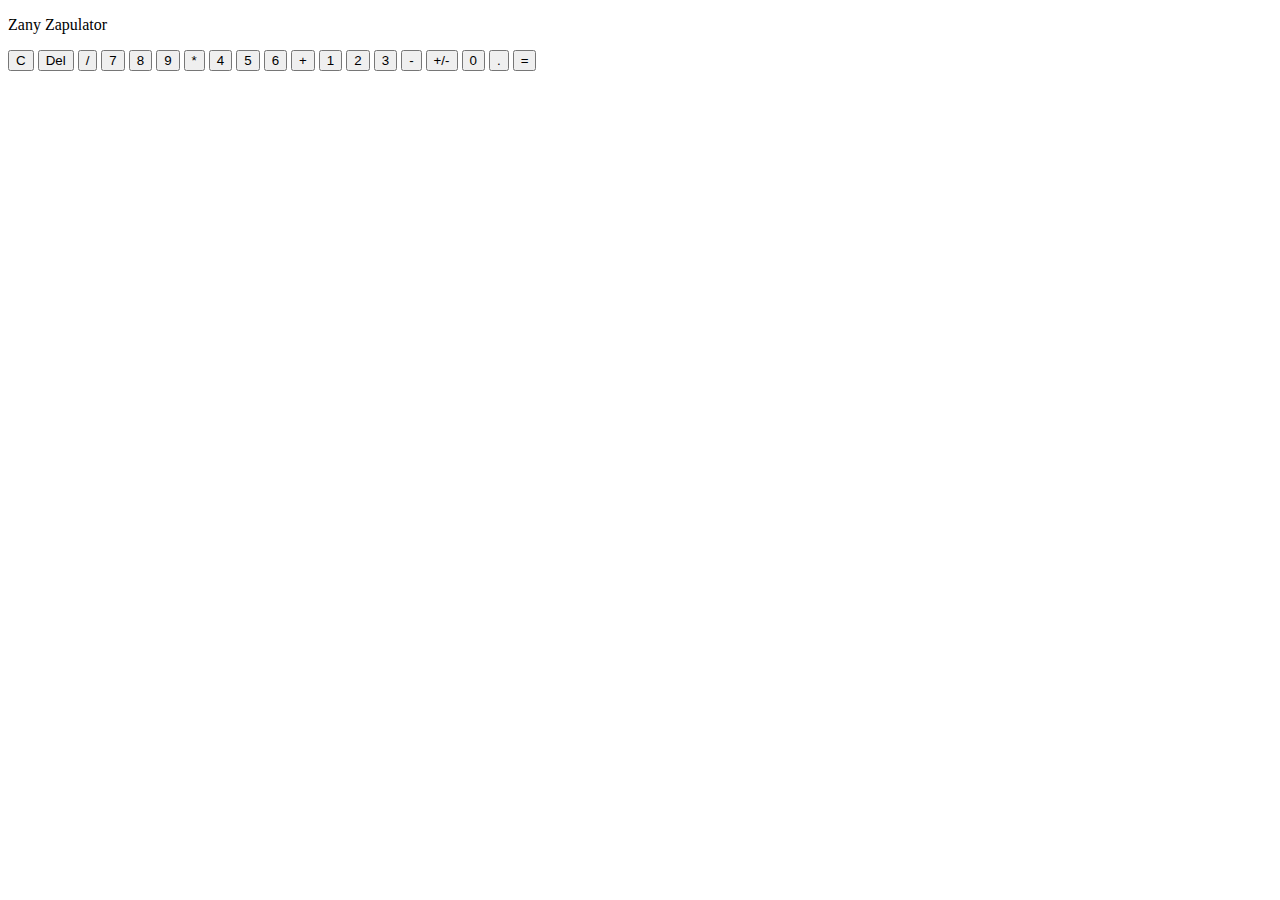
==== calculator.html @ 43c136ef "add an html File" ====
<!DOCTYPE html>
<html lang="en">
<head>
    <meta charset="UTF-8">
    <meta name="viewport" content="width=device-width, initial-scale=1.0">
    <title>Calculator</title>
    <link rel="Stylesheet" href="index.css">
    <script src="calculator.js" defer></script>
</head>
<body>
<div class="display" data-input=""></div>
<div class="Cal_name"><p>Zany Zapulator</p></div>
<div class="Buttons">
    <button class="Clear">C</button>
    <button class="Delete">Del</button>
    <button class="Division">/</button>
    <button class="Seven">7</button>
    <button class="Eight">8</button>
    <button class="Nine">9</button>
    <button class="Multiply">*</button>
    <button class="Four">4</button>
    <button class="Five">5</button>
    <button class="Six">6</button>
    <button class="Plus">+</button>
    <button class="One">1</button>
    <button class="Two">2</button>
    <button class="Three">3</button>
    <button class="Minus">-</button>
    <button class="Plus">+/-</button>
    <button class="Zero">0</button>
    <button class="Point">.</button>
    <button class="Equal">=</button>
</div>
</body>
</html>
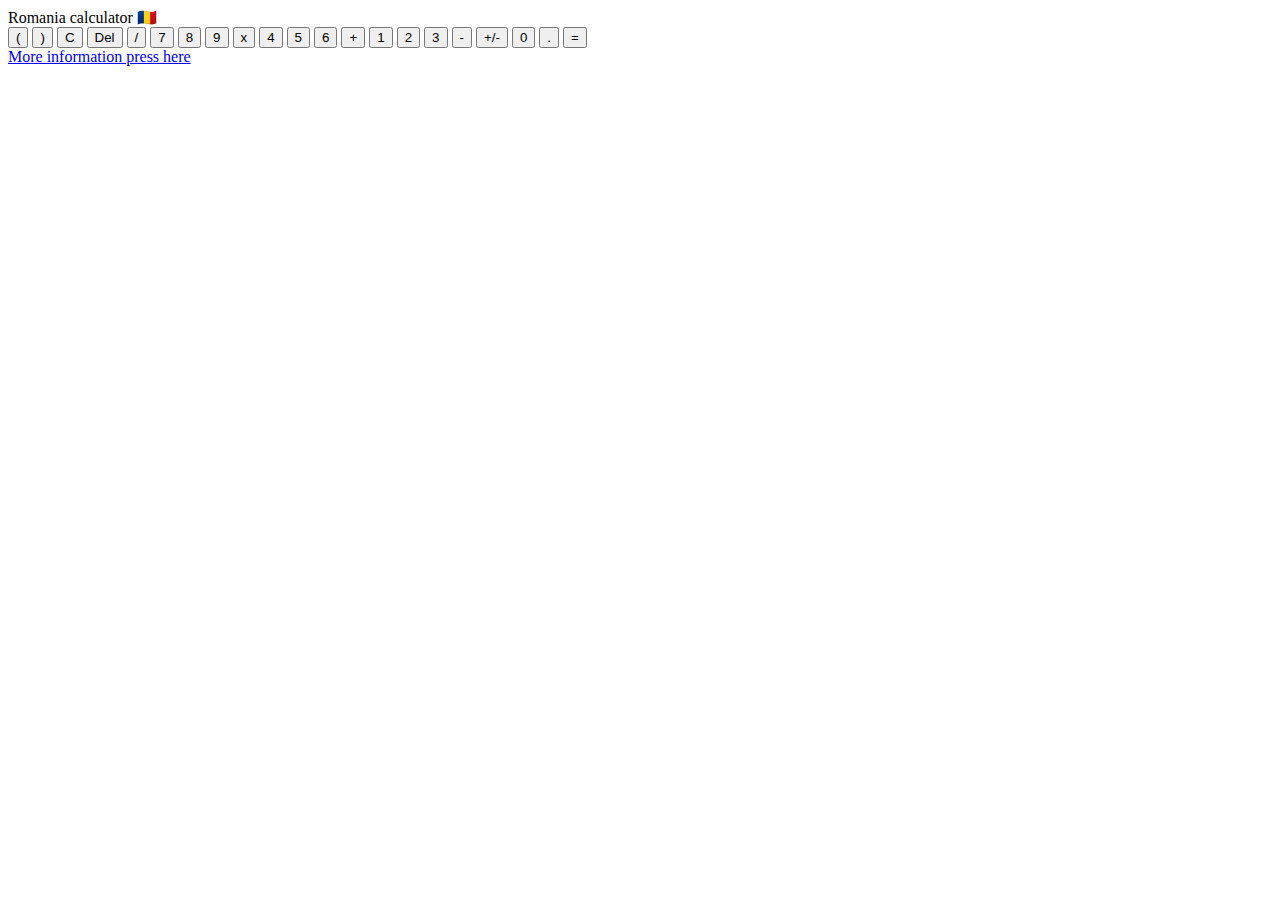
==== commit 909914f4: "add new buttons and add new text" ====
--- a/calculator.html
+++ b/calculator.html
@@ -8,16 +8,20 @@
     <script src="calculator.js" defer></script>
 </head>
 <body>
-<div class="display" data-input=""></div>
-<div class="Cal_name"><p>Zany Zapulator</p></div>
+    <div class="title">Romania calculator 🇷🇴</div>
+  <div class="container">
+    <div class="display">
+    </div>
 <div class="Buttons">
+    <button class="Bracket-o">(</button>
+    <button class="Bracket-c">)</button>
     <button class="Clear">C</button>
     <button class="Delete">Del</button>
     <button class="Division">/</button>
     <button class="Seven">7</button>
     <button class="Eight">8</button>
     <button class="Nine">9</button>
-    <button class="Multiply">*</button>
+    <button class="Multiply">x</button>
     <button class="Four">4</button>
     <button class="Five">5</button>
     <button class="Six">6</button>
@@ -26,10 +30,12 @@
     <button class="Two">2</button>
     <button class="Three">3</button>
     <button class="Minus">-</button>
-    <button class="Plus">+/-</button>
+    <button class="Plusminus">+/-</button>
     <button class="Zero">0</button>
     <button class="Point">.</button>
     <button class="Equal">=</button>
 </div>
+</div>
+<div class="info"><a href="https://youtu.be/dQw4w9WgXcQ?feature=shared" >More information press here</a></div>
 </body>
 </html>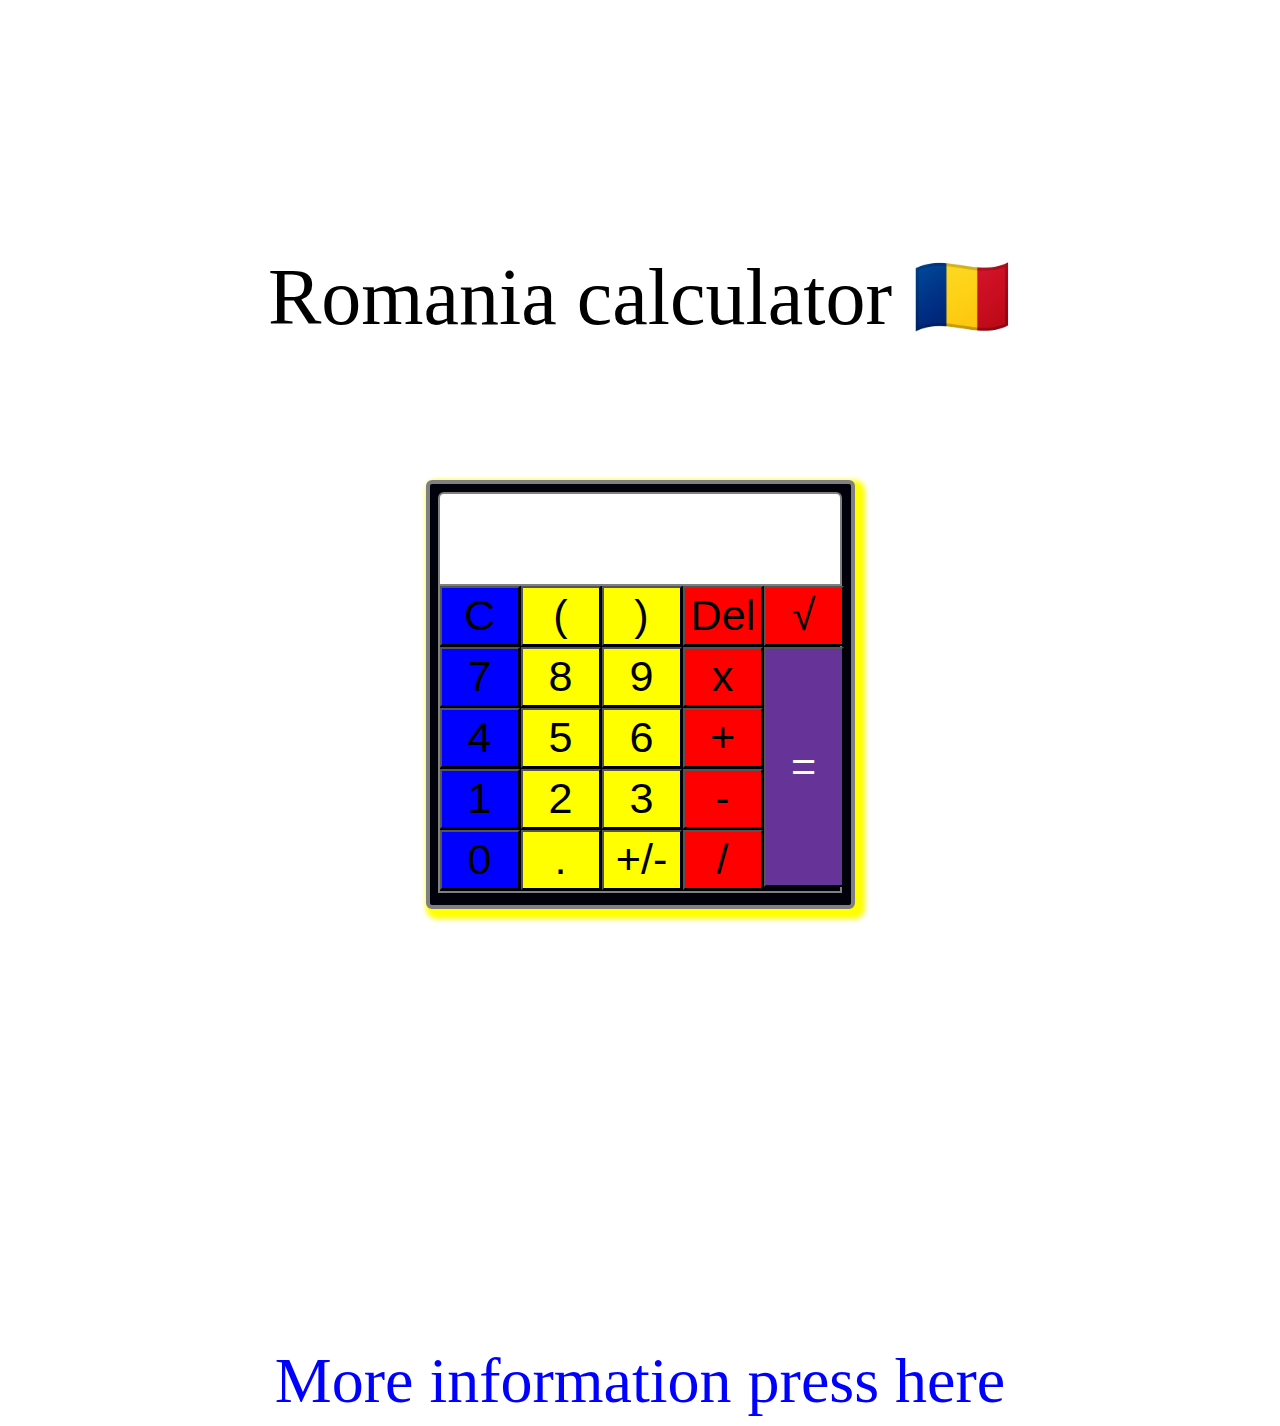
==== commit 327b1776: "make the design of the calculator" ====
--- a/calculator.html
+++ b/calculator.html
@@ -10,32 +10,34 @@
 <body>
     <div class="title">Romania calculator 🇷🇴</div>
   <div class="container">
-    <div class="display">
-    </div>
+    <div class="calculator">
+ <div class="display"></div>
 <div class="Buttons">
-    <button class="Bracket-o">(</button>
-    <button class="Bracket-c">)</button>
-    <button class="Clear">C</button>
-    <button class="Delete">Del</button>
-    <button class="Division">/</button>
-    <button class="Seven">7</button>
-    <button class="Eight">8</button>
-    <button class="Nine">9</button>
-    <button class="Multiply">x</button>
-    <button class="Four">4</button>
-    <button class="Five">5</button>
-    <button class="Six">6</button>
-    <button class="Plus">+</button>
-    <button class="One">1</button>
-    <button class="Two">2</button>
-    <button class="Three">3</button>
-    <button class="Minus">-</button>
-    <button class="Plusminus">+/-</button>
-    <button class="Zero">0</button>
-    <button class="Point">.</button>
-    <button class="Equal">=</button>
+    <button class="Clear" id="C">C</button>
+    <button class="Seven" id="7">7</button>
+    <button class="Four" id="4">4</button>
+    <button class="One" id="1">1</button>
+    <button class="Zero" id="0">0</button>
+    <button class="Bracket-o" id="OpenBracket">(</button>
+    <button class="Eight" id="8">8</button>
+    <button class="Five" id="5">5</button>
+    <button class="Two" id="2">2</button>
+    <button class="Point" id="decimal">.</button>
+    <button class="Bracket-c" id="CloseBracket">)</button>
+    <button class="Nine" id="9">9</button>
+    <button class="Six" id="6">6</button>
+    <button class="Three" id="3">3</button>
+    <button class="Plusminus" id="plusMinusButton" >+/-</button>
+    <button class="Delete" id="Del">Del</button>
+    <button class="Multiply" id="MultiplyCross">x</button>
+    <button class="Plus" id="PlusCross">+</button>
+    <button class="Minus" id="MinusCross">-</button>
+    <button class="Division" id="DivisionCross">/</button>
+    <button class="Root" id="RootCross">√</button>
+    <button class="Equal" id="EqualButton">=</button>
 </div>
 </div>
+  </div>
 <div class="info"><a href="https://youtu.be/dQw4w9WgXcQ?feature=shared" >More information press here</a></div>
 </body>
 </html>--- a/index.css
+++ b/index.css
@@ -0,0 +1,97 @@
+
+body{
+    background-image: url("https://i.pinimg.com/originals/0f/92/32/0f923286f223ca846767278072d40a0b.png");
+    background-size: cover;
+    background-repeat: no-repeat;
+    background-position: center center;
+}
+.container {
+    display: flex;
+    justify-content: center;
+    align-items: center;
+    height: 1000px;
+}
+.calculator {
+    border-radius: 6px;
+    border: 4px solid grey;
+    background-color: rgb(1, 1, 12);
+    padding: 8px;
+    width: 405px;
+    height: 405px;
+    margin-bottom: 300px;
+    box-shadow: 5px 5px 5px 5px yellow;
+}
+.display {
+    text-align: right;
+    font-size: 3em;
+    border: 2px solid gray;
+    background-color: white;
+    border-bottom: none;
+    border-radius: 6px 6px 0 0;
+    padding: 10px;
+    height: 70px;
+    width: 380px;
+}
+
+.Buttons {
+    display: flex;
+    flex-direction: column;
+    flex-wrap: wrap;
+    gap: 1px;
+    width: 400px;
+    border: 2px solid gray;
+    height: 305px;
+}
+.Root, .Bracket-c, .Bracket-o, .Nine, .Four, .Five, .Plus, .Zero, .Clear, .Seven, .Eight, .Three, .Point, .Equal, .Delete, .Division, .Multiply, .Six, .One, .Two, .Plusminus, .Minus {
+   font-size: 2.7em;
+   text-align: center;
+   width: 80px;
+   height: 60px;
+   transition: all .1s ease;
+}
+
+.Clear, .Seven, .Four, .One, .Zero{
+    background-color: blue;
+}
+
+.Bracket-o, .Eight, .Five, .Two, .Point, .Bracket-c, .Nine, .Six, .Three, .Plusminus{
+    background-color: yellow;
+}
+.Multiply, .Root, .Minus, .Plus, .Division, .Delete{
+    background-color: red;
+}
+
+.Equal {
+    background-color: rebeccapurple;
+    height: 240px;
+    color: white;
+}
+
+
+/* Title and more information */
+.title {
+    display: flex;
+    justify-content: center;
+    margin-top: 250px;
+    font-size: 5em
+}
+.info {
+    display: flex;
+    justify-content: center;
+    font-size: 4em;
+}
+a {
+    color: blue;
+    text-decoration: none;
+}
+
+/* when Pressed */
+
+.pressed {
+    color: aqua !important;
+    background-color: white !important;
+}
+
+.zero {
+    border-radius: 0 0 0 6px;
+}
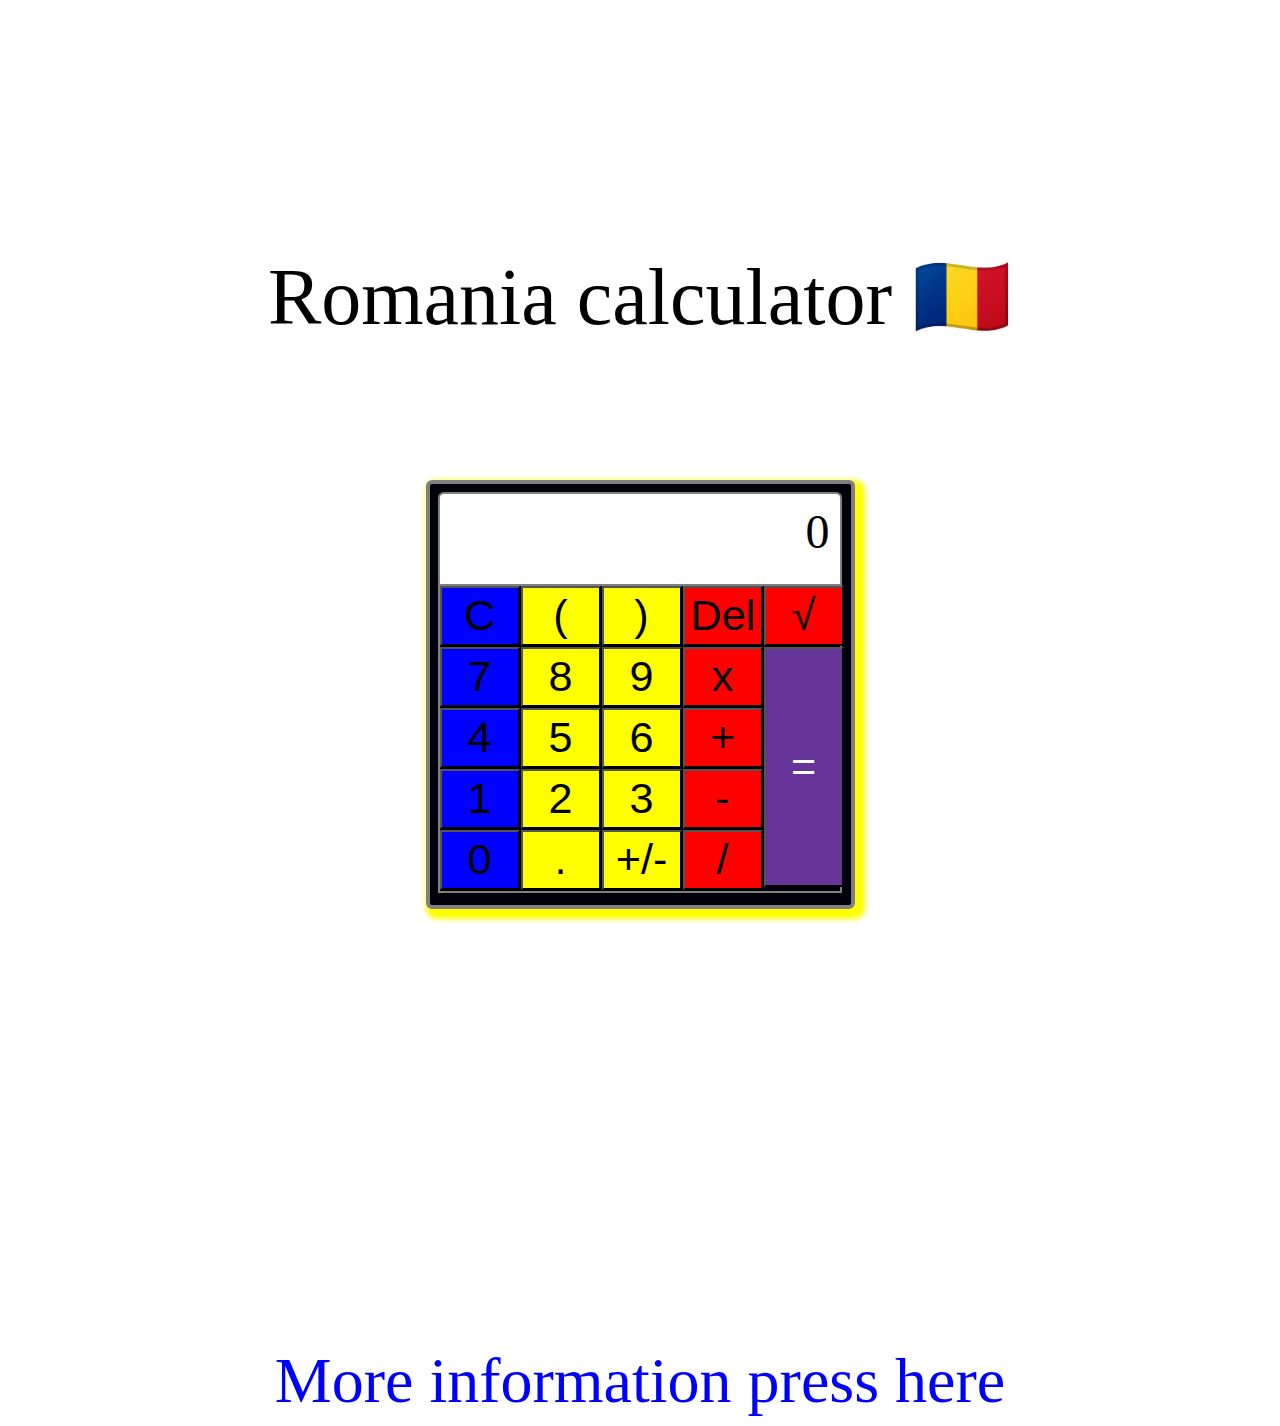
==== commit 907c2466: "add fuctionality for the calculator" ====
--- a/calculator.html
+++ b/calculator.html
@@ -13,26 +13,26 @@
     <div class="calculator">
  <div class="display"></div>
 <div class="Buttons">
-    <button class="Clear" id="C">C</button>
-    <button class="Seven" id="7">7</button>
-    <button class="Four" id="4">4</button>
-    <button class="One" id="1">1</button>
-    <button class="Zero" id="0">0</button>
+    <button class="Clear" id="C" data-key="8">C</button>
+    <button class="numbers" id="seven" data-key="55">7</button>
+    <button class="numbers" id="four" data-key="52">4</button>
+    <button class="numbers" id="one" data-key="49">1</button>
+    <button class="numbers" id="zero" data-key="48">0</button>
     <button class="Bracket-o" id="OpenBracket">(</button>
-    <button class="Eight" id="8">8</button>
-    <button class="Five" id="5">5</button>
-    <button class="Two" id="2">2</button>
+    <button class="numbers" id="eight">8</button>
+    <button class="numbers" id="five">5</button>
+    <button class="numbers" id="two">2</button>
     <button class="Point" id="decimal">.</button>
     <button class="Bracket-c" id="CloseBracket">)</button>
-    <button class="Nine" id="9">9</button>
-    <button class="Six" id="6">6</button>
-    <button class="Three" id="3">3</button>
+    <button class="numbers" id="nine">9</button>
+    <button class="numbers" id="six">6</button>
+    <button class="numbers" id="three">3</button>
     <button class="Plusminus" id="plusMinusButton" >+/-</button>
     <button class="Delete" id="Del">Del</button>
     <button class="Multiply" id="MultiplyCross">x</button>
-    <button class="Plus" id="PlusCross">+</button>
-    <button class="Minus" id="MinusCross">-</button>
-    <button class="Division" id="DivisionCross">/</button>
+    <button class="Operator" id="PlusCross">+</button>
+    <button class="Operator" id="MinusCross">-</button>
+    <button class="Operator" id="DivisionCross">/</button>
     <button class="Root" id="RootCross">√</button>
     <button class="Equal" id="EqualButton">=</button>
 </div>
--- a/index.css
+++ b/index.css
@@ -42,7 +42,9 @@
     border: 2px solid gray;
     height: 305px;
 }
-.Root, .Bracket-c, .Bracket-o, .Nine, .Four, .Five, .Plus, .Zero, .Clear, .Seven, .Eight, .Three, .Point, .Equal, .Delete, .Division, .Multiply, .Six, .One, .Two, .Plusminus, .Minus {
+#RootCross, #CloseBracket, #OpenBracket, #nine, #four, #five, #PlusCross, #zero, #C, 
+#seven, #eight, #three, #decimal, #EqualButton, #Del , #DivisionCross, #MultiplyCross, #six, 
+#one, #two, #plusMinusButton, #MinusCross {
    font-size: 2.7em;
    text-align: center;
    width: 80px;
@@ -50,25 +52,24 @@
    transition: all .1s ease;
 }
 
-.Clear, .Seven, .Four, .One, .Zero{
+#C, #seven, #four, #one, #zero{
     background-color: blue;
 }
 
-.Bracket-o, .Eight, .Five, .Two, .Point, .Bracket-c, .Nine, .Six, .Three, .Plusminus{
+#OpenBracket, #eight, #five, #two, #decimal, #CloseBracket, #nine, #six, #three, #plusMinusButton{
     background-color: yellow;
 }
-.Multiply, .Root, .Minus, .Plus, .Division, .Delete{
+#MultiplyCross, #RootCross, #MinusCross, #PlusCross, #DivisionCross, #Del{
     background-color: red;
 }
 
-.Equal {
+#EqualButton {
     background-color: rebeccapurple;
     height: 240px;
     color: white;
 }
 
 
-/* Title and more information */
 .title {
     display: flex;
     justify-content: center;
@@ -85,7 +86,6 @@
     text-decoration: none;
 }
 
-/* when Pressed */
 
 .pressed {
     color: aqua !important;
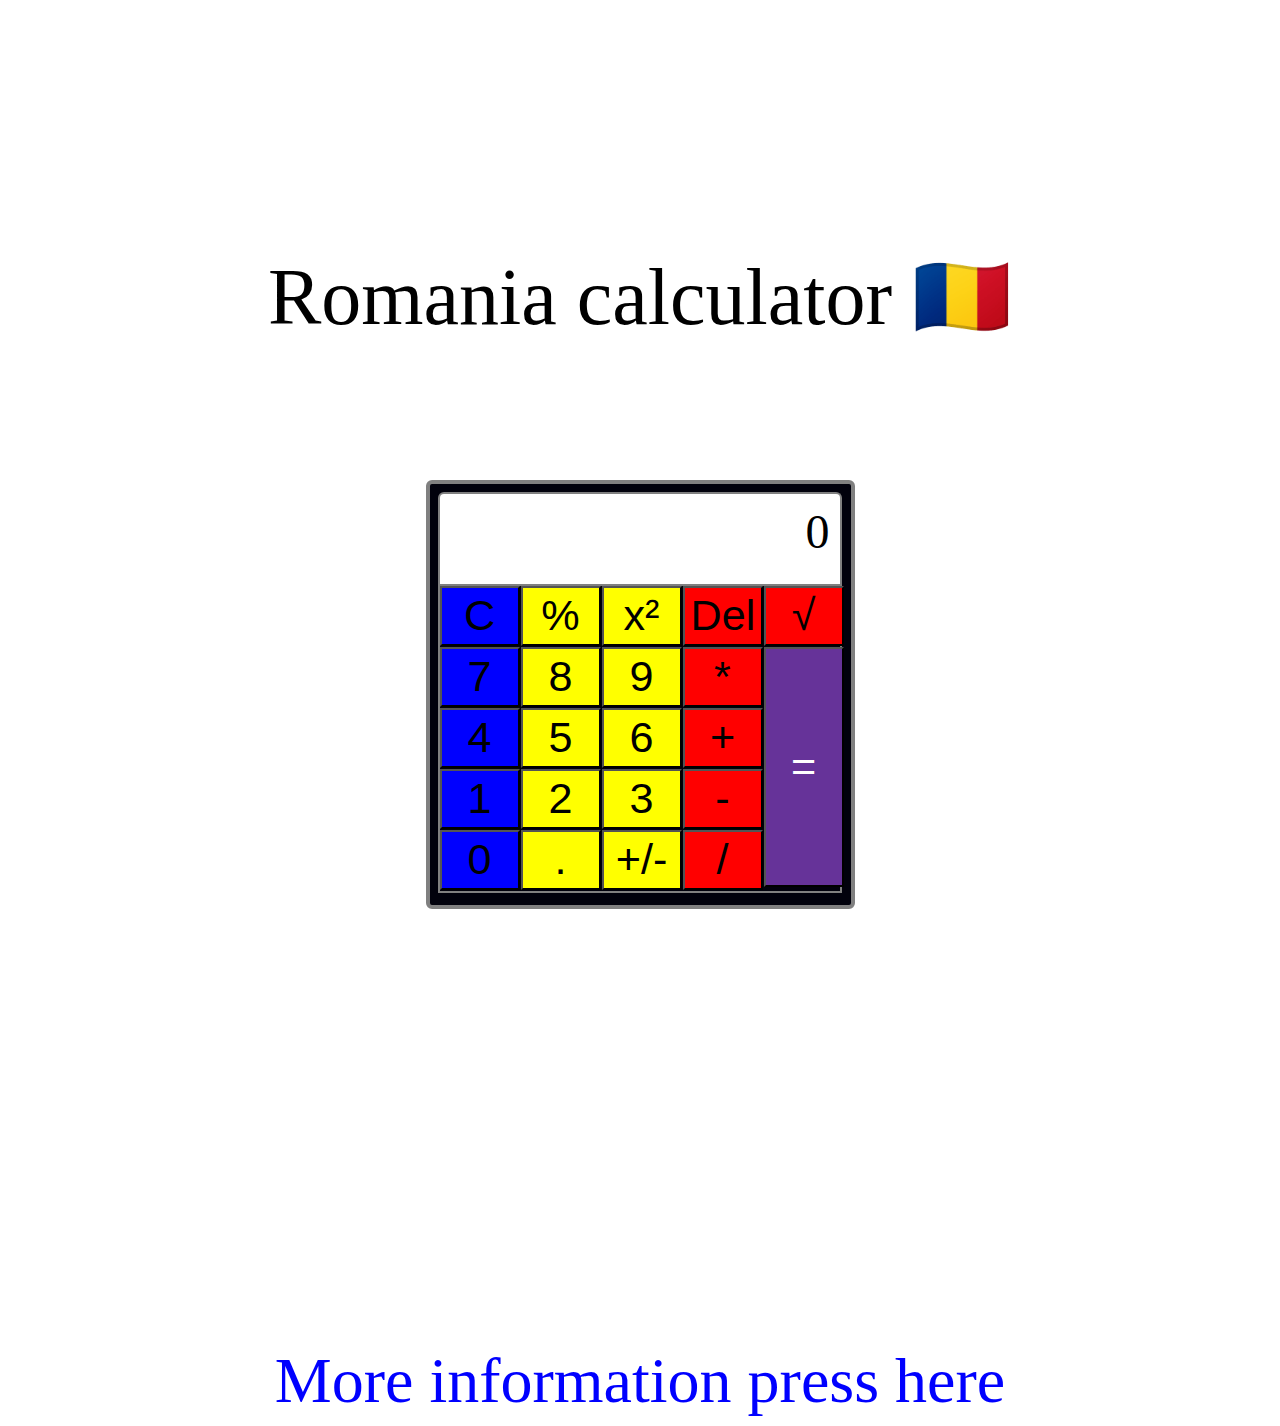
==== commit 80bdbfc9: "Fix fuctionality in the calculator 😊" ====
--- a/calculator.html
+++ b/calculator.html
@@ -5,39 +5,39 @@
     <meta name="viewport" content="width=device-width, initial-scale=1.0">
     <title>Calculator</title>
     <link rel="Stylesheet" href="index.css">
-    <script src="calculator.js" defer></script>
 </head>
 <body>
     <div class="title">Romania calculator 🇷🇴</div>
   <div class="container">
     <div class="calculator">
- <div class="display"></div>
+ <div id="display"></div>
 <div class="Buttons">
-    <button class="Clear" id="C" data-key="8">C</button>
-    <button class="numbers" id="seven" data-key="55">7</button>
-    <button class="numbers" id="four" data-key="52">4</button>
-    <button class="numbers" id="one" data-key="49">1</button>
-    <button class="numbers" id="zero" data-key="48">0</button>
-    <button class="Bracket-o" id="OpenBracket">(</button>
-    <button class="numbers" id="eight">8</button>
-    <button class="numbers" id="five">5</button>
-    <button class="numbers" id="two">2</button>
-    <button class="Point" id="decimal">.</button>
-    <button class="Bracket-c" id="CloseBracket">)</button>
-    <button class="numbers" id="nine">9</button>
-    <button class="numbers" id="six">6</button>
-    <button class="numbers" id="three">3</button>
-    <button class="Plusminus" id="plusMinusButton" >+/-</button>
-    <button class="Delete" id="Del">Del</button>
-    <button class="Multiply" id="MultiplyCross">x</button>
-    <button class="Operator" id="PlusCross">+</button>
-    <button class="Operator" id="MinusCross">-</button>
-    <button class="Operator" id="DivisionCross">/</button>
-    <button class="Root" id="RootCross">√</button>
-    <button class="Equal" id="EqualButton">=</button>
+    <button type="button" value="clear" class="Clear" id="C">C</button>
+    <button type="button" value="7" class="numbers" id="seven">7</button>
+    <button type="button" value="4" class="numbers" id="four">4</button>
+    <button type="button" value="1" class="numbers" id="one" >1</button>
+    <button type="button" value="0"class="numbers" id="zero" >0</button>
+    <button type="button" value="%"  class="Percent" id="PercentSign">%</button>
+    <button type="button" value="8" class="numbers" id="eight">8</button>
+    <button type="button" value="5" class="numbers" id="five">5</button>
+    <button type="button" value="2" class="numbers" id="two">2</button>
+    <button type="button" value="."  class="Point" id="decimal">.</button>
+    <button type="button" value="^"  class="PowerOf2" id="PowerSign">x²</button>
+    <button type="button" value="9" class="numbers" id="nine">9</button>
+    <button type="button" value="6" class="numbers" id="six">6</button>
+    <button type="button" value="3" class="numbers" id="three">3</button>
+    <button type="button" value="sign" class="sign" id="plusMinusButton" >+/-</button>
+    <button type="button" value="Del" class="Delete" id="Del">Del</button>
+    <button type="button" value="*" class="Operator" id="MultiplyCross">*</button>
+    <button type="button" value="+" class="Operator" id="PlusCross">+</button>
+    <button type="button" value="-" class="Operator" id="MinusCross">-</button>
+    <button type="button" value="/" class="Operator" id="DivisionCross">/</button>
+    <button type="button" value="√" class="Root" id="RootCross">√</button>
+    <button type="button" value="=" class="Equal" id="EqualButton">=</button>
 </div>
 </div>
   </div>
 <div class="info"><a href="https://youtu.be/dQw4w9WgXcQ?feature=shared" >More information press here</a></div>
+<script src="calculator.js" ></script>
 </body>
 </html>--- a/index.css
+++ b/index.css
@@ -19,9 +19,8 @@
     width: 405px;
     height: 405px;
     margin-bottom: 300px;
-    box-shadow: 5px 5px 5px 5px yellow;
 }
-.display {
+#display {
     text-align: right;
     font-size: 3em;
     border: 2px solid gray;
@@ -42,8 +41,8 @@
     border: 2px solid gray;
     height: 305px;
 }
-#RootCross, #CloseBracket, #OpenBracket, #nine, #four, #five, #PlusCross, #zero, #C, 
-#seven, #eight, #three, #decimal, #EqualButton, #Del , #DivisionCross, #MultiplyCross, #six, 
+#RootCross, #PercentSign, #PowerSign, #nine, #four, #five, #PlusCross, #zero, #C, 
+#eight,#seven,#three, #decimal, #EqualButton, #Del , #DivisionCross, #MultiplyCross, #six, 
 #one, #two, #plusMinusButton, #MinusCross {
    font-size: 2.7em;
    text-align: center;
@@ -52,11 +51,11 @@
    transition: all .1s ease;
 }
 
-#C, #seven, #four, #one, #zero{
+#C,  #four, #one,#seven, #zero{
     background-color: blue;
 }
 
-#OpenBracket, #eight, #five, #two, #decimal, #CloseBracket, #nine, #six, #three, #plusMinusButton{
+#PercentSign, #eight, #five, #two, #decimal, #PowerSign, #nine, #six, #three, #plusMinusButton{
     background-color: yellow;
 }
 #MultiplyCross, #RootCross, #MinusCross, #PlusCross, #DivisionCross, #Del{
